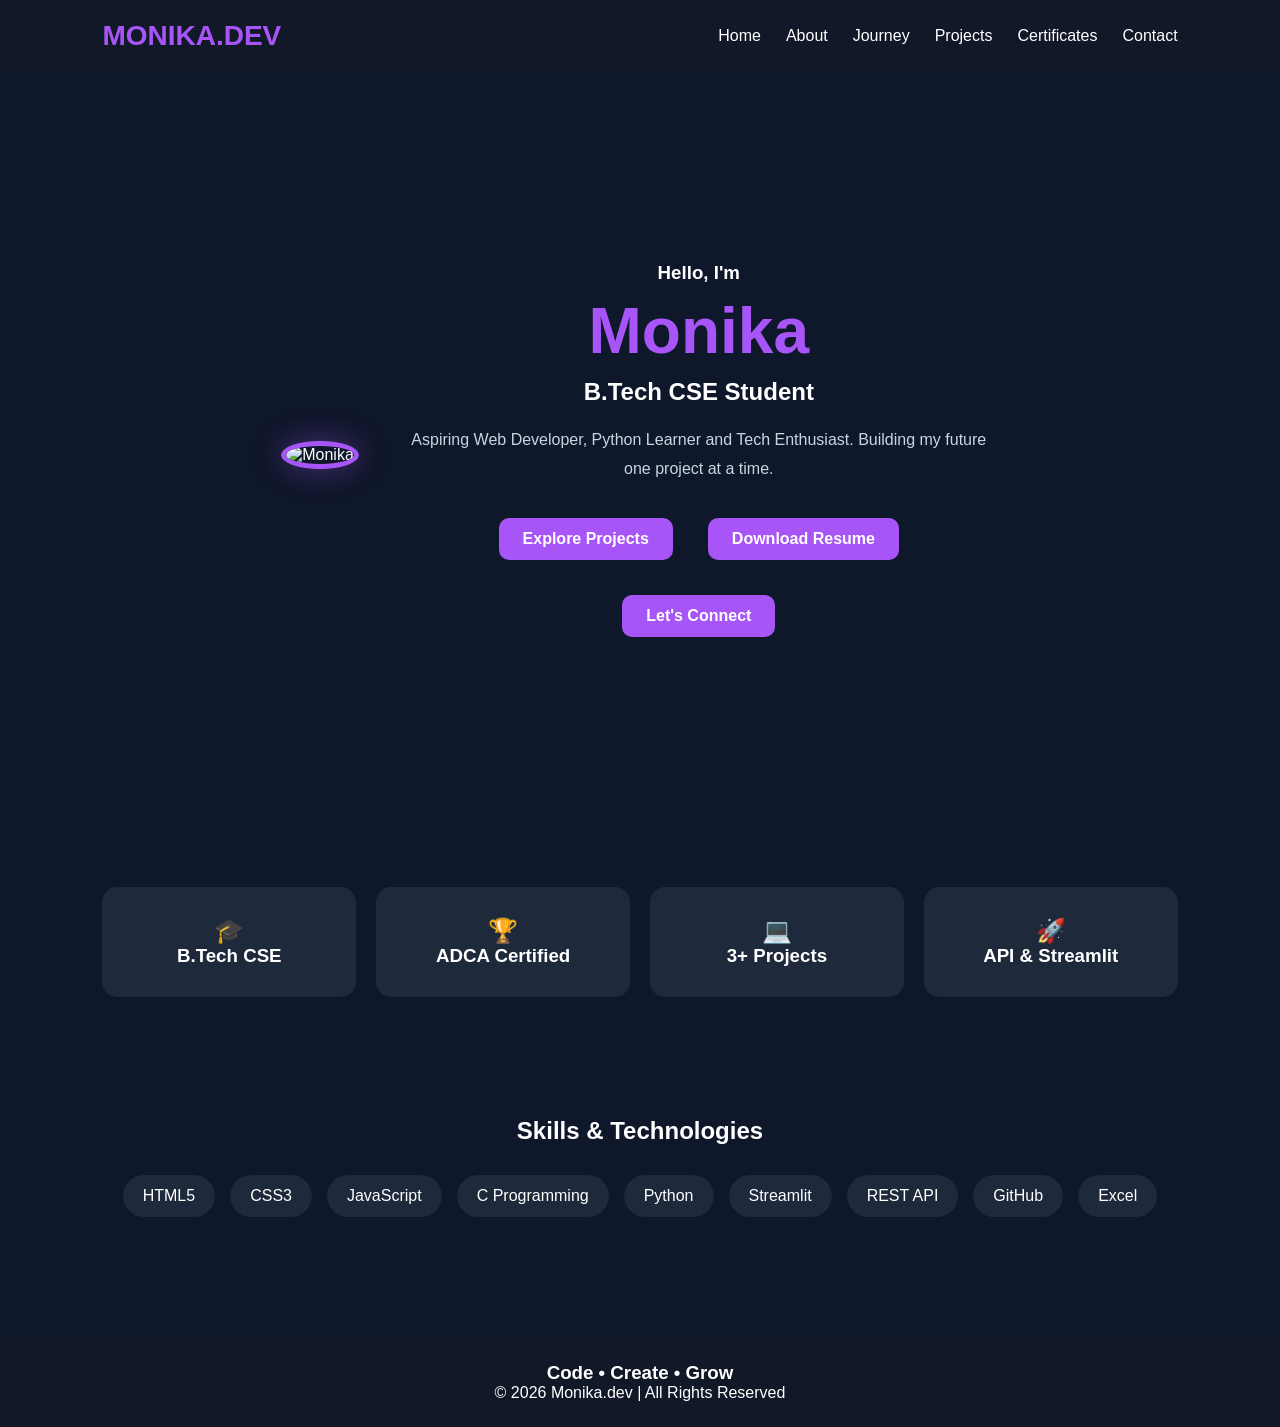
==== index.html @ 19711842 "Add files via upload" ====
<!DOCTYPE html>
<html lang="en">
<head>
<meta charset="UTF-8">
<meta name="viewport" content="width=device-width, initial-scale=1.0">
<title>Monika.dev</title>
<link rel="stylesheet" href="style.css">
</head>

<body>

<header>
    <nav>
        <div class="logo">MONIKA.DEV</div>

        <ul>
            <li><a href="index.html">Home</a></li>
            <li><a href="about.html">About</a></li>
            <li><a href="journey.html">Journey</a></li>
            <li><a href="projects.html">Projects</a></li>
             <li><a href="certificates.html">Certificates</a></li>
            <li><a href="contact.html">Contact</a></li>
        </ul>
    </nav>
</header>

<section class="hero">

    <div class="hero-image">
        <img src="images/profile.jpeg" alt="Monika">
    </div>

    <div class="hero-content">

        <h3>Hello, I'm</h3>

        <h1>Monika</h1>

        <h2>B.Tech CSE Student</h2>

        <p>
            Aspiring Web Developer, Python Learner and
            Tech Enthusiast. Building my future one
            project at a time.
        </p>

        <div class="buttons">

    <a href="projects.html" class="btn">
        Explore Projects
    </a>

    <a href="resume.pdf"
       download
       class="btn">
       Download Resume
    </a>

    
<a href="contact.html" class="btn">
    Let's Connect
</a>
</div>
    </div>

</section>
<section class="stats">

    <div class="card">
        <h2>🎓</h2>
        <h3>B.Tech CSE</h3>
    </div>

    <div class="card">
        <h2>🏆</h2>
        <h3>ADCA Certified</h3>
    </div>

    <div class="card">
        <h2>💻</h2>
        <h3>3+ Projects</h3>
    </div>

    <div class="card">
        <h2>🚀</h2>
        <h3>API & Streamlit</h3>
    </div>

</section>

<section class="skills">

    <h2>Skills & Technologies</h2>

    <div class="skill-container">

        <span>HTML5</span>
        <span>CSS3</span>
        <span>JavaScript</span>
        <span>C Programming</span>
        <span>Python</span>
        <span>Streamlit</span>
        <span>REST API</span>
        <span>GitHub</span>
        <span>Excel</span>

    </div>

</section>

<footer>

    <h3>Code • Create • Grow</h3>

    <p>© 2026 Monika.dev | All Rights Reserved</p>

</footer>

</body>
</html>
---- style.css ----
*{
    margin:0;
    padding:0;
    box-sizing:border-box;
    font-family:'Poppins',sans-serif;
}

body{
    background:#0f172a;
    color:white;
}

nav{
    display:flex;
    justify-content:space-between;
    align-items:center;
    padding:20px 8%;
    background:#111827;
}

.logo{
    font-size:28px;
    font-weight:bold;
    color:#a855f7;
}

nav ul{
    display:flex;
    list-style:none;
}

nav ul li{
    margin-left:25px;
}

nav ul li a{
    color:white;
    text-decoration:none;
    transition:0.3s;
}

nav ul li a:hover{
    color:#a855f7;
}

.hero{
    height:80vh;
    display:flex;
    justify-content:center;
    align-items:center;
    text-align:center;
    padding:20px;
}

.hero h1{
    font-size:70px;
    color:#a855f7;
}

.hero h2{
    margin-top:10px;
}

.hero p{
    margin:20px auto;
    max-width:600px;
    line-height:1.8;
}

.buttons{
    margin-top:25px;
}

.btn,
.btn2{
    padding:12px 25px;
    text-decoration:none;
    border-radius:8px;
    margin:10px;
    display:inline-block;
}

.btn{
    background:#a855f7;
    color:white;
}

.btn2{
    border:2px solid #a855f7;
    color:white;
}

.stats{
    display:grid;
    grid-template-columns:repeat(auto-fit,minmax(220px,1fr));
    gap:20px;
    padding:50px 8%;
}

.card{
    background:#1e293b;
    text-align:center;
    padding:30px;
    border-radius:15px;
    transition:0.4s;
}

.card:hover{
    transform:translateY(-10px);
}

.skills{
    padding:70px 8%;
    text-align:center;
}

.skills h2{
    margin-bottom:30px;
}

.skill-container{
    display:flex;
    flex-wrap:wrap;
    justify-content:center;
    gap:15px;
}

.skill-container span{
    background:#1e293b;
    padding:12px 20px;
    border-radius:25px;
    transition:0.3s;
}

.skill-container span:hover{
    background:#a855f7;
}

footer{
    margin-top:50px;
    text-align:center;
    background:#111827;
    padding:25px;
}




.page-title{
    text-align:center;
    padding:60px 20px;
}

.page-title h1{
    font-size:50px;
    color:#a855f7;
}

.about-container{
    padding:40px 10%;
    text-align:center;
}

.about-text{
    max-width:800px;
    margin:auto;
}

.about-text p{
    margin-top:20px;
    line-height:1.8;
}

.education,
.certifications{
    padding:60px 10%;
    text-align:center;
}

.cards{
    display:grid;
    grid-template-columns:repeat(auto-fit,minmax(250px,1fr));
    gap:20px;
    margin-top:30px;
}




.timeline{
    width:80%;
    max-width:900px;
    margin:60px auto;
    position:relative;
}

.timeline::before{
    content:"";
    position:absolute;
    left:20px;
    top:0;
    width:4px;
    height:100%;
    background:#a855f7;
}

.timeline-item{
    background:#1e293b;
    margin:25px 0 25px 50px;
    padding:25px;
    border-radius:15px;
    position:relative;
    transition:0.4s ease;
    animation:fadeUp 0.8s ease;
}

.timeline-item::before{
    content:"";
    position:absolute;
    left:-38px;
    top:30px;
    width:18px;
    height:18px;
    border-radius:50%;
    background:#a855f7;
    border:3px solid #fff;
}

.timeline-item:hover{
    transform:translateY(-8px);
    box-shadow:0 10px 25px rgba(168,85,247,0.3);
}

.timeline-item h2{
    color:#a855f7;
    margin-bottom:12px;
}

.timeline-item i{
    margin-right:10px;
}

@keyframes fadeUp{
    from{
        opacity:0;
        transform:translateY(30px);
    }

    to{
        opacity:1;
        transform:translateY(0);
    }
}






/* =========================
   PROJECTS PAGE
========================= */

.page-title{
    text-align:center;
    padding:60px 20px 30px;
}

.page-title h1{
    font-size:3rem;
    color:#a855f7;
    margin-bottom:10px;
}

.page-title p{
    color:#cbd5e1;
    font-size:1.1rem;
}

.section-heading{
    text-align:center;
    color:#a855f7;
    margin:60px 0 30px;
    font-size:2rem;
}

/* Project Grid */

.project-container{
    width:90%;
    max-width:1300px;
    margin:0 auto 50px;
    display:grid;
    grid-template-columns:repeat(auto-fit,minmax(350px,1fr));
    gap:30px;
}

/* Project Card */

.project-card{
    background:#1e293b;
    border-radius:20px;
    padding:30px;
    transition:0.4s ease;
    border:1px solid rgba(168,85,247,0.15);
}

.project-card:hover{
    transform:translateY(-10px);
    border-color:#a855f7;
    box-shadow:0 12px 30px rgba(168,85,247,0.25);
}

.project-icon{
    font-size:3rem;
    color:#a855f7;
    margin-bottom:20px;
}

.project-card h2{
    color:#ffffff;
    margin-bottom:15px;
    font-size:1.8rem;
}

.project-card p{
    color:#cbd5e1;
    line-height:1.8;
    margin-bottom:20px;
}

/* Features */

.feature-list{
    margin:20px 0;
    padding-left:20px;
}

.feature-list li{
    color:#e2e8f0;
    margin-bottom:10px;
}

/* Tech Stack */

.tech-stack{
    display:flex;
    flex-wrap:wrap;
    gap:10px;
    margin-top:20px;
}

.tech-stack span{
    background:#a855f7;
    color:white;
    padding:8px 15px;
    border-radius:25px;
    font-size:14px;
    font-weight:500;
    transition:0.3s;
}

.tech-stack span:hover{
    transform:scale(1.05);
}

/* Status Badges */

.ongoing{
    background:#f59e0b !important;
}

.hackathon{
    background:#3b82f6 !important;
}

.upcoming{
    background:#10b981 !important;
}

/* Animation */

.project-card{
    animation:fadeUp 0.8s ease;
}

@keyframes fadeUp{
    from{
        opacity:0;
        transform:translateY(30px);
    }

    to{
        opacity:1;
        transform:translateY(0);
    }
}

/* Responsive */

@media(max-width:768px){

    .page-title h1{
        font-size:2.2rem;
    }

    .section-heading{
        font-size:1.6rem;
    }

    .project-container{
        width:95%;
        grid-template-columns:1fr;
    }

    .project-card{
        padding:25px;
    }

    .project-card h2{
        font-size:1.5rem;
    }
}







/* CONTACT PAGE */

.contact-container{
    width:90%;
    max-width:1200px;
    margin:50px auto;
    display:grid;
    grid-template-columns:repeat(auto-fit,minmax(250px,1fr));
    gap:25px;
}

.contact-card{
    background:#1e293b;
    padding:30px;
    border-radius:20px;
    text-align:center;
    transition:.4s;
}

.contact-card:hover{
    transform:translateY(-8px);
    box-shadow:0 10px 25px rgba(168,85,247,.3);
}

.contact-icon{
    font-size:45px;
    color:#a855f7;
    margin-bottom:15px;
}

.contact-card h3{
    margin-bottom:10px;
}

.contact-card a{
    color:white;
    text-decoration:none;
}

.contact-card a:hover{
    color:#a855f7;
}

.message-form{
    width:90%;
    max-width:700px;
    margin:60px auto;
    text-align:center;
}

.message-form h2{
    margin-bottom:20px;
    color:#a855f7;
}

.message-form form{
    display:flex;
    flex-direction:column;
    gap:15px;
}

.message-form input,
.message-form textarea{
    padding:15px;
    border:none;
    border-radius:10px;
    background:#1e293b;
    color:white;
}

.message-form button{
    padding:15px;
    border:none;
    border-radius:10px;
    background:#a855f7;
    color:white;
    cursor:pointer;
    transition:.3s;
}

.message-form button:hover{
    background:#9333ea;
}







/* CERTIFICATES PAGE */

.certificate-container{
    width:90%;
    margin:60px auto;
    display:grid;
    grid-template-columns:repeat(auto-fit,minmax(300px,1fr));
    gap:25px;
}

.certificate-card{
    background:#1e293b;
    padding:30px;
    border-radius:20px;
    text-align:center;
    transition:0.4s;
}

.certificate-card:hover{
    transform:translateY(-10px);
    box-shadow:0 10px 25px rgba(168,85,247,0.3);
}

.certificate-icon{
    font-size:50px;
    color:#a855f7;
    margin-bottom:15px;
}

.certificate-card h2{
    color:white;
    margin-bottom:12px;
}

.certificate-card p{
    color:#cbd5e1;
    margin-bottom:10px;
    line-height:1.6;
}

.certificate-btn{
    display:inline-block;
    margin-top:15px;
    padding:10px 20px;
    background:#a855f7;
    color:white;
    text-decoration:none;
    border-radius:10px;
    font-weight:600;
    transition:0.3s;
}

.certificate-btn:hover{
    background:#9333ea;
    transform:translateY(-3px);
}








.hero{
    min-height:85vh;
    display:flex;
    justify-content:center;
    align-items:center;
    gap:40px;   /* pehle 60px tha */
    padding:40px 10%;
}

.hero-image img{
    width:320px;
    height:320px;
    object-fit:cover;
    border-radius:50%;
    border:5px solid #a855f7;
    box-shadow:0 0 30px rgba(168,85,247,.4);
}

.hero-content{
    max-width:600px;
}

.hero-content h1{
    font-size:4rem;
    color:#a855f7;
    margin:10px 0;
}

.hero-content h2{
    margin-bottom:20px;
}

.hero-content p{
    line-height:1.8;
    color:#cbd5e1;
    margin-bottom:25px;
}

.buttons{
    display:flex;
    gap:15px;
    flex-wrap:wrap;
}

.btn{
    display:inline-block;
    padding:12px 24px;
    background:#a855f7;
    color:white;
    text-decoration:none;
    border-radius:10px;
    font-weight:600;
    transition:.3s;
}

.btn:hover{
    background:#9333ea;
    transform:translateY(-3px);
}



/* LET'S CONNECT BUTTON */

.btn-outline{
    display:inline-block;
    padding:12px 24px;
    border:2px solid #a855f7;
    color:#a855f7;
    text-decoration:none;
    border-radius:10px;
    font-weight:600;
    transition:all 0.3s ease;
    background:transparent;
}

.btn-outline:hover{
    background:#a855f7;
    color:white;
    transform:translateY(-3px);
    box-shadow:0 8px 20px rgba(168,85,247,0.4);
}

/* BUTTONS CONTAINER */

.buttons{
    display:flex;
    gap:15px;
    flex-wrap:wrap;
    justify-content:center;
    margin-top:25px;
}
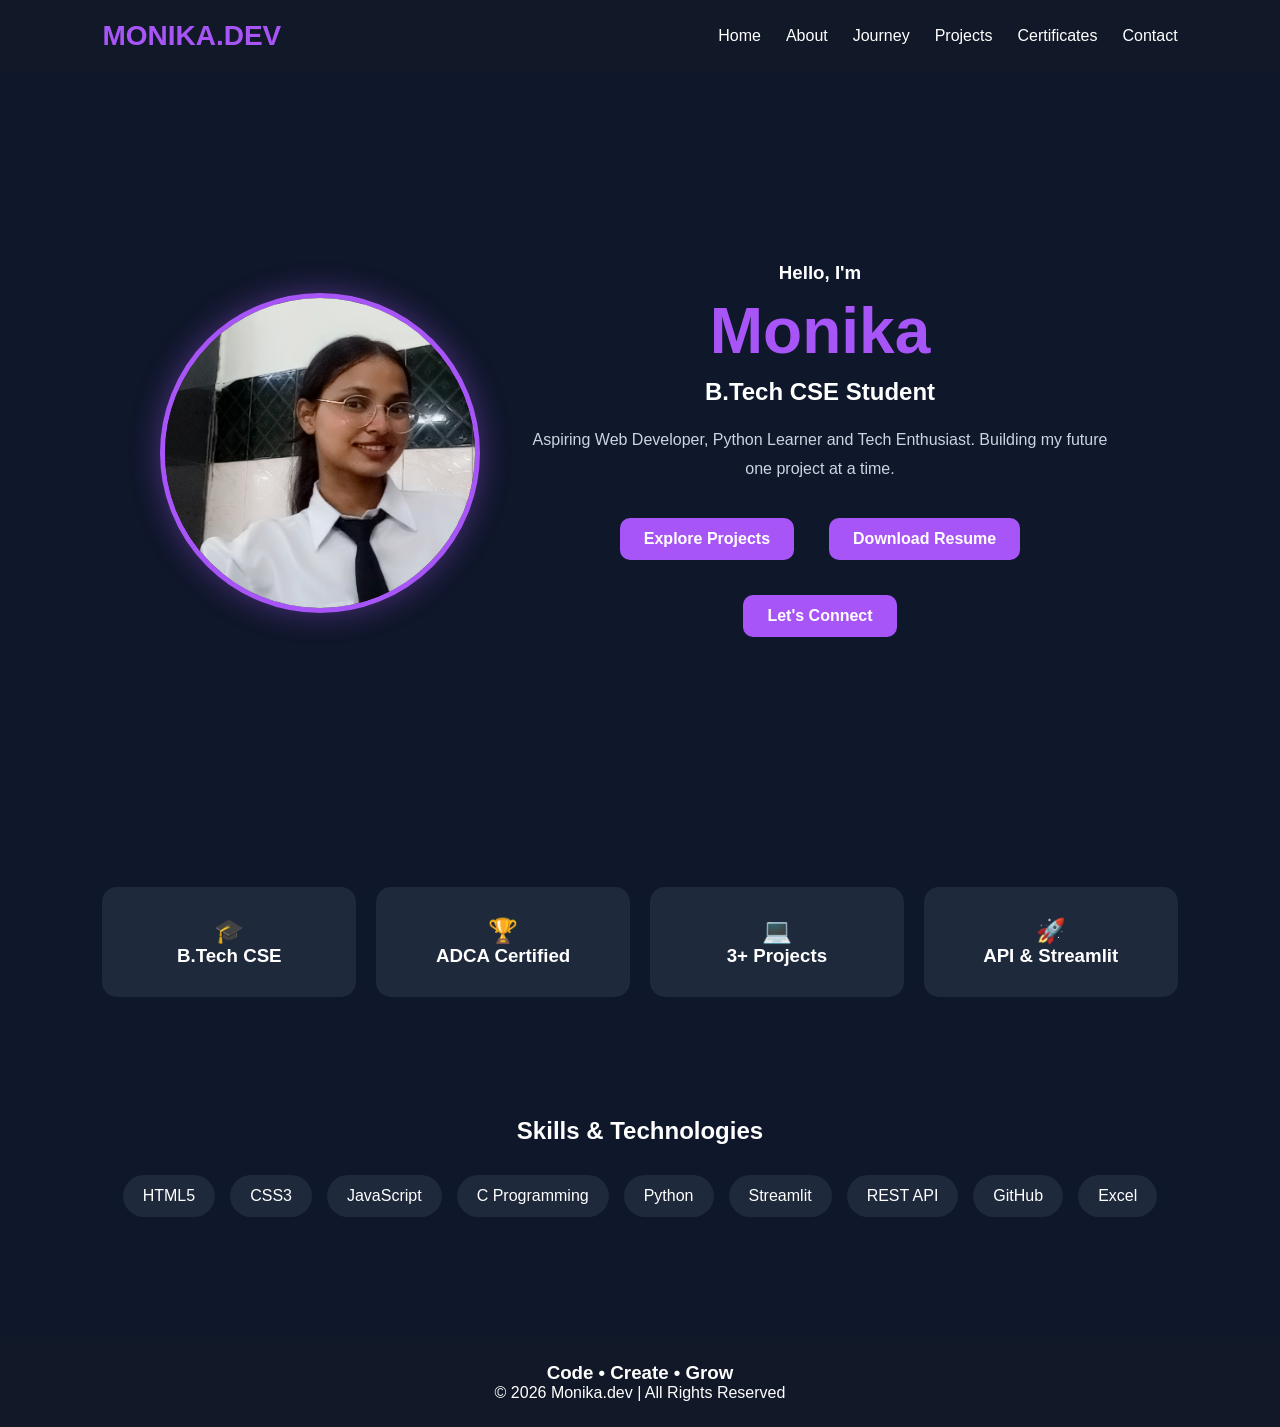
==== commit 1535026e: "Fix image source and update HTML entities Updated image source path in hero section and fixed HTML e" ====
--- a/index.html
+++ b/index.html
@@ -27,7 +27,7 @@
 <section class="hero">
 
     <div class="hero-image">
-        <img src="images/profile.jpeg" alt="Monika">
+        <img src="profile.jpeg" alt="Monika">
     </div>
 
     <div class="hero-content">
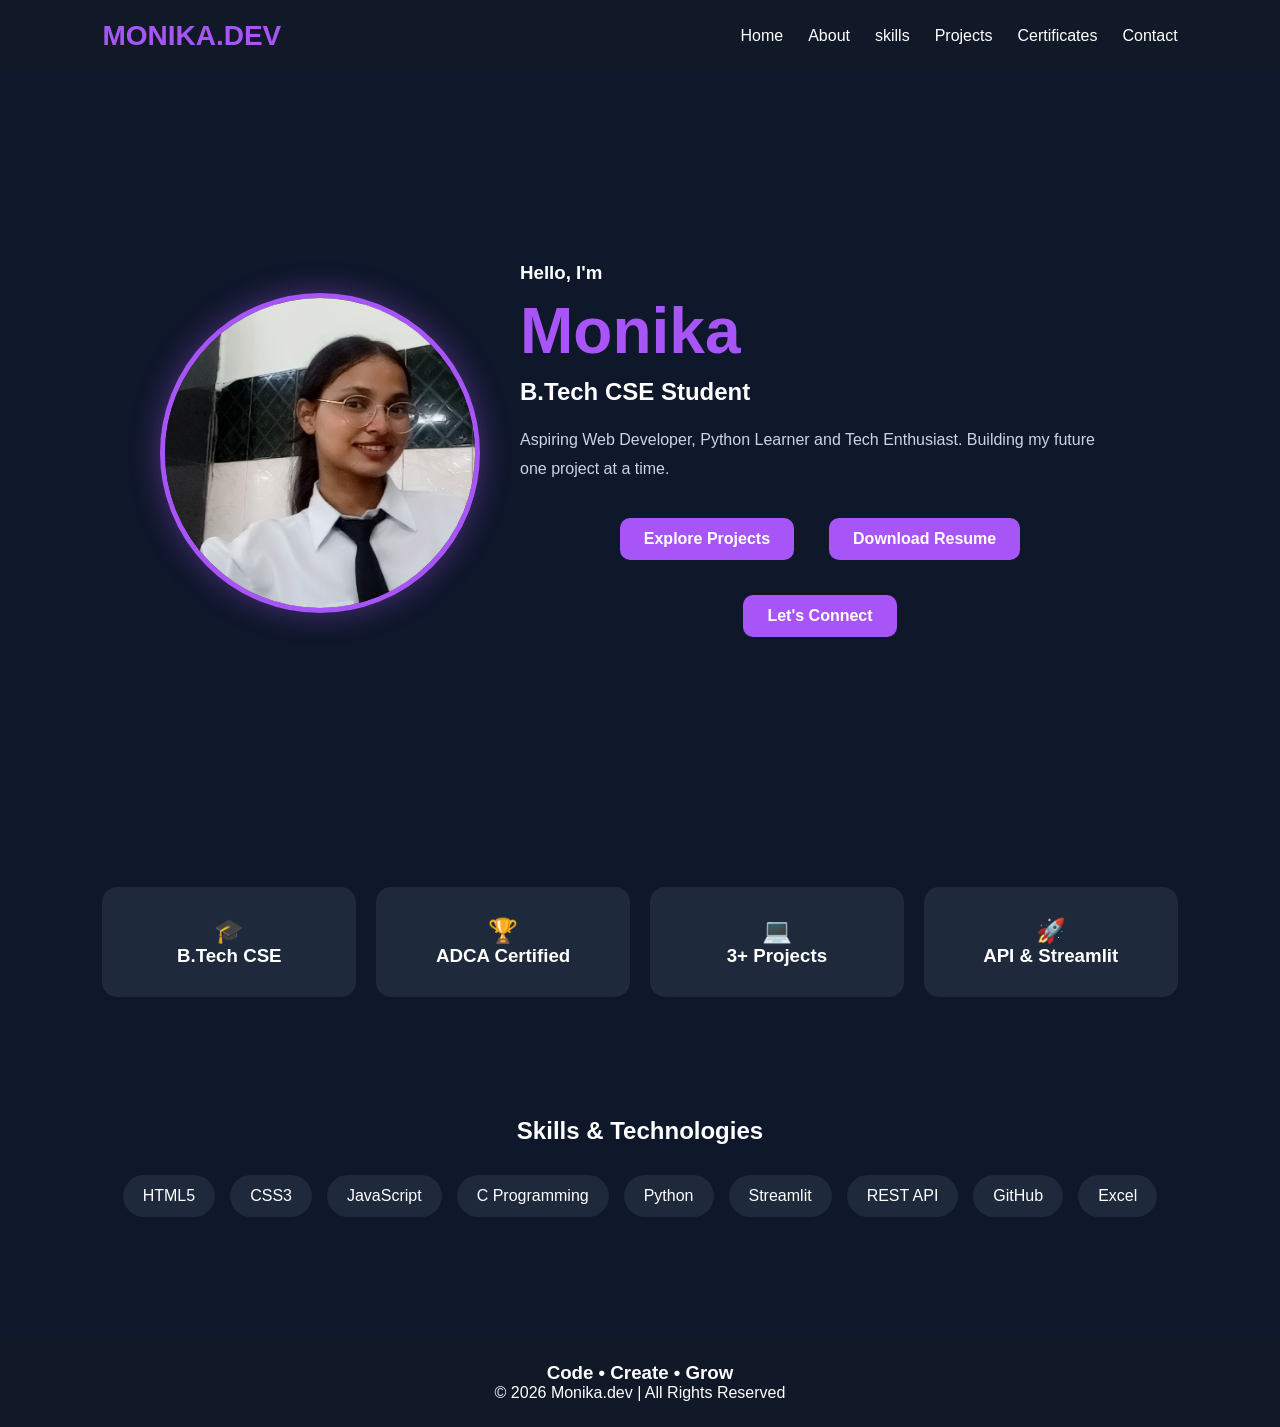
==== commit 656f2e49: "Modify index.html for navigation and content updates Updated navigation links and added a skills pag" ====
--- a/index.html
+++ b/index.html
@@ -16,7 +16,7 @@
         <ul>
             <li><a href="index.html">Home</a></li>
             <li><a href="about.html">About</a></li>
-            <li><a href="journey.html">Journey</a></li>
+            <li><a href="skills.html">skills</a></li>
             <li><a href="projects.html">Projects</a></li>
              <li><a href="certificates.html">Certificates</a></li>
             <li><a href="contact.html">Contact</a></li>
--- a/style.css
+++ b/style.css
@@ -43,14 +43,6 @@
     color:#a855f7;
 }
 
-.hero{
-    height:80vh;
-    display:flex;
-    justify-content:center;
-    align-items:center;
-    text-align:center;
-    padding:20px;
-}
 
 .hero h1{
     font-size:70px;
@@ -67,9 +59,6 @@
     line-height:1.8;
 }
 
-.buttons{
-    margin-top:25px;
-}
 
 .btn,
 .btn2{
@@ -146,15 +135,7 @@
 
 
 
-.page-title{
-    text-align:center;
-    padding:60px 20px;
-}
-
-.page-title h1{
-    font-size:50px;
-    color:#a855f7;
-}
+
 
 .about-container{
     padding:40px 10%;
@@ -187,58 +168,6 @@
 
 
 
-.timeline{
-    width:80%;
-    max-width:900px;
-    margin:60px auto;
-    position:relative;
-}
-
-.timeline::before{
-    content:"";
-    position:absolute;
-    left:20px;
-    top:0;
-    width:4px;
-    height:100%;
-    background:#a855f7;
-}
-
-.timeline-item{
-    background:#1e293b;
-    margin:25px 0 25px 50px;
-    padding:25px;
-    border-radius:15px;
-    position:relative;
-    transition:0.4s ease;
-    animation:fadeUp 0.8s ease;
-}
-
-.timeline-item::before{
-    content:"";
-    position:absolute;
-    left:-38px;
-    top:30px;
-    width:18px;
-    height:18px;
-    border-radius:50%;
-    background:#a855f7;
-    border:3px solid #fff;
-}
-
-.timeline-item:hover{
-    transform:translateY(-8px);
-    box-shadow:0 10px 25px rgba(168,85,247,0.3);
-}
-
-.timeline-item h2{
-    color:#a855f7;
-    margin-bottom:12px;
-}
-
-.timeline-item i{
-    margin-right:10px;
-}
 
 @keyframes fadeUp{
     from{
@@ -384,18 +313,6 @@
     animation:fadeUp 0.8s ease;
 }
 
-@keyframes fadeUp{
-    from{
-        opacity:0;
-        transform:translateY(30px);
-    }
-
-    to{
-        opacity:1;
-        transform:translateY(0);
-    }
-}
-
 /* Responsive */
 
 @media(max-width:768px){
@@ -673,4 +590,59 @@
     flex-wrap:wrap;
     justify-content:center;
     margin-top:25px;
-}+}
+
+
+
+
+/* BUTTONS CONTAINER */
+
+.buttons{
+    display:flex;
+    gap:15px;
+    flex-wrap:wrap;
+    justify-content:center;
+    margin-top:25px;
+}
+
+/* SKILLS PAGE */
+
+.skills-page{
+    width:90%;
+    max-width:1200px;
+    margin:50px auto;
+}
+
+.skills-page h1{
+    text-align:center;
+    color:#a855f7;
+    margin-bottom:40px;
+    font-size:3rem;
+}
+
+.skills-grid{
+    display:grid;
+    grid-template-columns:repeat(auto-fit,minmax(220px,1fr));
+    gap:25px;
+}
+
+.skill-box{
+    background:#1e293b;
+    padding:25px;
+    border-radius:20px;
+    text-align:center;
+    transition:.4s;
+}
+
+.skill-box:hover{
+    transform:translateY(-8px);
+    box-shadow:0 10px 25px rgba(168,85,247,.3);
+}
+
+.skill-box h3{
+    margin-bottom:10px;
+}
+
+.skill-box p{
+    color:#cbd5e1;
+}
